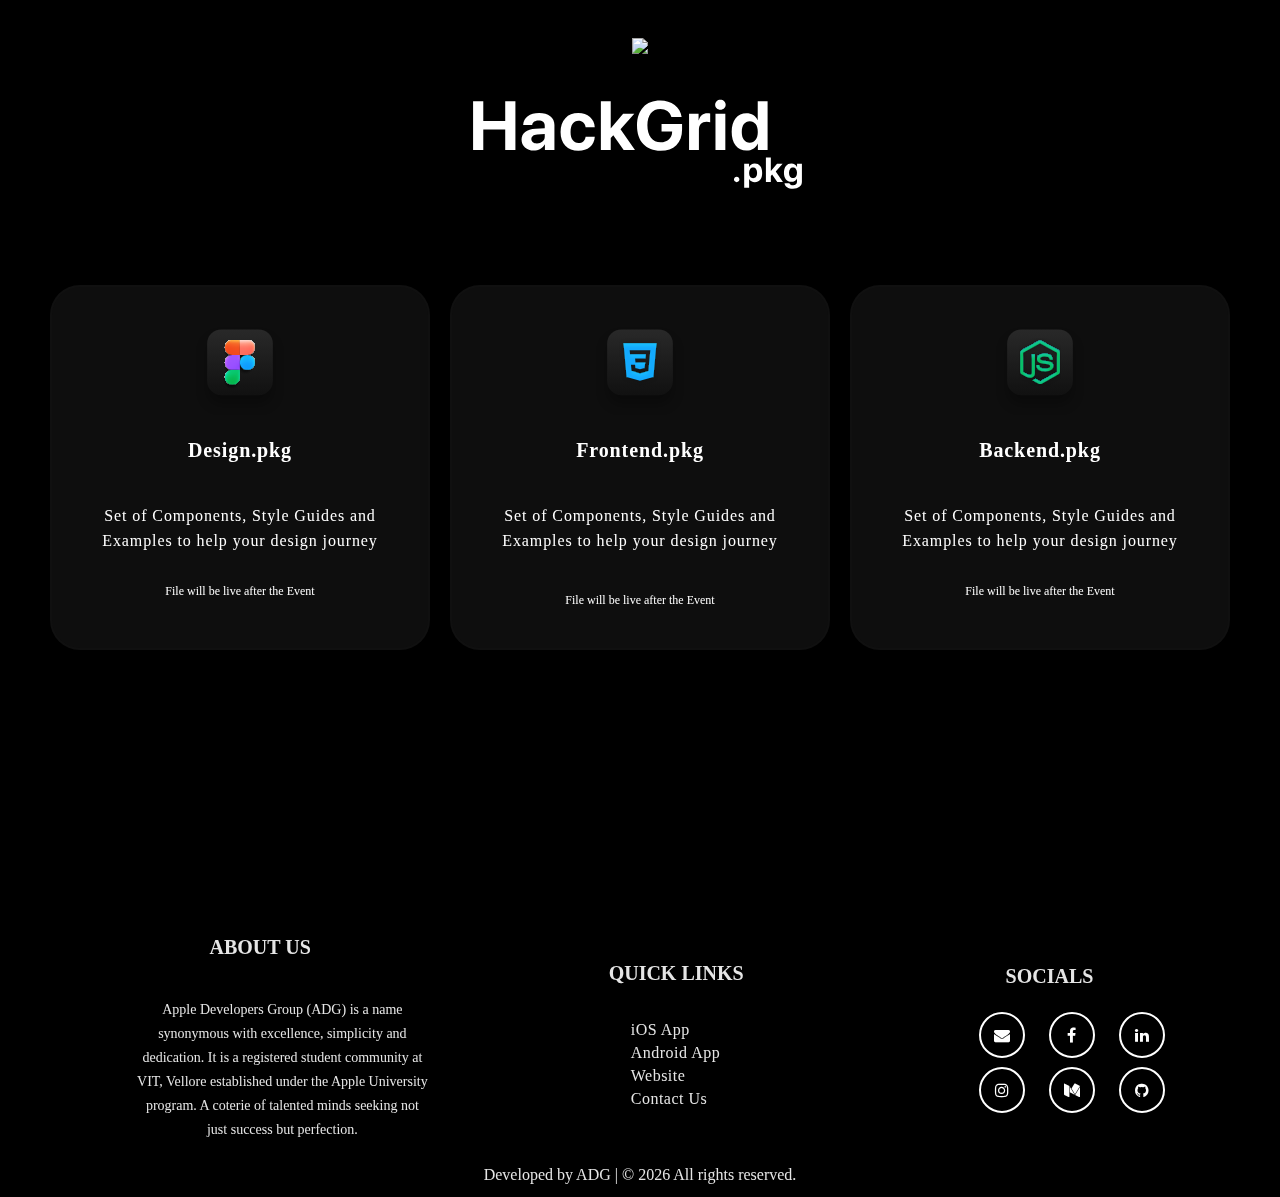
==== assets.html @ 0665a7c2 "Registration Form Complete" ====
<!DOCTYPE html>
 <html lang="en">
 <head>
     <meta charset="UTF-8">
     <meta http-equiv="X-UA-Compatible" content="IE=edge">
     <meta name="viewport" content="width=device-width, initial-scale=1.0">
     <link rel="icon" type="image/png" href="./../Assets/favicon logo.png">
     <link rel="stylesheet" href="https://cdnjs.cloudflare.com/ajax/libs/font-awesome/4.7.0/css/font-awesome.min.css"/>
     <link rel="stylesheet" type="text/css" href="style.css">
     <script src="download.js" async></script>
     <title>HackGrid.pkg</title>
 </head>
 <body>
    <section class="main">
      <div class="adglogo">
        <a href="https://adgvit.com/" style="margin: 0%;">
        <img src="Assets/adglogo2.png">
        </a>
      </div>
        <!-- <div class="hackgrid"><p class="hackgrid">Hackgrid</p></div>
        <div class="pkg"><p class="pkg">.pkg</p></div> -->
        <div class="hackgrid">
          <a href="index.html" style="margin: 0%;">
            <svg width="342" height="107" viewBox="0 0 342 107" fill="none" xmlns="http://www.w3.org/2000/svg">
              <path d="M46.4131 66H36.22V45.4789H14.2813V66H4.08826V17.2961H14.2813V37.0747H36.22V17.2961H46.4131V66ZM67.9101 59.4521C70.0928 59.4521 71.9379 58.8221 73.4454 57.562C74.9755 56.2795 75.7406 54.6706 75.7406 52.7355V50.1029L68.1126 50.5754C66.2675 50.7104 64.8387 51.1717 63.8262 51.9592C62.8361 52.7468 62.3411 53.7818 62.3411 55.0644C62.3411 56.4145 62.8474 57.4833 63.8599 58.2708C64.8725 59.0584 66.2225 59.4521 67.9101 59.4521ZM64.67 66.5738C61.1823 66.5738 58.2909 65.55 55.9957 63.5024C53.7006 61.4548 52.553 58.8221 52.553 55.6044C52.553 52.3192 53.7681 49.7429 56.1982 47.8753C58.6284 46.0077 62.1048 44.9388 66.6276 44.6688L75.7406 44.1288V41.7324C75.7406 40.0673 75.1893 38.7623 74.0867 37.8172C73.0067 36.8722 71.5328 36.3996 69.6652 36.3996C67.8651 36.3996 66.3913 36.8046 65.2437 37.6147C64.1187 38.4247 63.4324 39.516 63.1849 40.8886H54.1731C54.3531 37.3334 55.872 34.4758 58.7296 32.3157C61.5873 30.133 65.3787 29.0417 70.104 29.0417C74.7393 29.0417 78.452 30.1443 81.2421 32.3494C84.0323 34.5545 85.4273 37.4797 85.4273 41.1249V66H75.9093V60.4647H75.7068C74.7168 62.3548 73.2092 63.8511 71.1841 64.9537C69.159 66.0338 66.9876 66.5738 64.67 66.5738ZM125.758 43.285H116.611C116.319 41.3274 115.542 39.7523 114.282 38.5597C113.045 37.3672 111.436 36.7709 109.456 36.7709C107.003 36.7709 105.068 37.7609 103.65 39.7411C102.255 41.6987 101.558 44.4101 101.558 47.8753C101.558 51.4079 102.255 54.1531 103.65 56.1107C105.068 58.0683 107.014 59.0471 109.49 59.0471C111.447 59.0471 113.045 58.4958 114.282 57.3933C115.52 56.2682 116.296 54.7156 116.611 52.7355H125.792C125.544 57.0108 123.935 60.4197 120.965 62.9623C117.995 65.505 114.136 66.7763 109.388 66.7763C103.898 66.7763 99.5552 65.1 96.3601 61.7473C93.1649 58.3721 91.5673 53.7481 91.5673 47.8753C91.5673 42.0924 93.1649 37.5134 96.3601 34.1383C99.5777 30.7406 103.898 29.0417 109.321 29.0417C114.136 29.0417 118.018 30.3693 120.965 33.0244C123.935 35.6796 125.533 39.0998 125.758 43.285ZM141.855 44.3313L154.14 29.818H165.312L151.508 45.3439L165.987 66H154.647L144.285 51.2842L141.72 54.0518V66H131.864V17.2961H141.72V44.3313H141.855ZM213.068 45.5464C213.068 52.1842 211.156 57.3933 207.33 61.1735C203.528 64.9537 198.24 66.8438 191.467 66.8438C184.177 66.8438 178.439 64.5937 174.254 60.0934C170.091 55.5932 168.009 49.3941 168.009 41.4962C168.009 33.7107 170.08 27.5904 174.22 23.1351C178.383 18.6799 184.053 16.4523 191.231 16.4523C196.901 16.4523 201.705 17.9824 205.643 21.0425C209.581 24.1027 211.909 28.0967 212.629 33.0244H202.403C201.66 30.4818 200.299 28.4904 198.319 27.0504C196.361 25.6103 194.01 24.8902 191.265 24.8902C187.237 24.8902 184.087 26.3416 181.814 29.2442C179.541 32.1469 178.405 36.1859 178.405 41.3611C178.405 46.6264 179.586 50.7779 181.949 53.8156C184.334 56.8532 187.563 58.3721 191.636 58.3721C194.966 58.3721 197.677 57.4383 199.77 55.5707C201.885 53.7031 202.999 51.2617 203.111 48.2465L203.145 47.4702H192.547V40.0448H213.068V45.5464ZM220.052 66V29.818H229.57V36.3321H229.773C230.403 34.037 231.46 32.2819 232.945 31.0668C234.43 29.8518 236.242 29.2442 238.379 29.2442C239.414 29.2442 240.348 29.368 241.181 29.6155V38.2897C240.258 37.9072 239.066 37.7159 237.603 37.7159C235.173 37.7159 233.283 38.4247 231.933 39.8423C230.583 41.2599 229.908 43.24 229.908 45.7826V66H220.052ZM246.477 66V29.818H256.332V66H246.477ZM255.151 24.3502C254.138 25.3403 252.89 25.8353 251.405 25.8353C249.919 25.8353 248.671 25.3403 247.658 24.3502C246.646 23.3602 246.139 22.1563 246.139 20.7388C246.139 19.2987 246.646 18.0949 247.658 17.1273C248.671 16.1373 249.919 15.6422 251.405 15.6422C252.89 15.6422 254.138 16.1373 255.151 17.1273C256.164 18.0949 256.67 19.2987 256.67 20.7388C256.67 22.1563 256.164 23.3602 255.151 24.3502ZM277.424 66.5738C272.902 66.5738 269.313 64.8974 266.657 61.5448C264.002 58.1921 262.675 53.6243 262.675 47.8415C262.675 42.1037 264.002 37.5697 266.657 34.2395C269.335 30.9093 272.947 29.2442 277.492 29.2442C280.057 29.2442 282.307 29.863 284.242 31.1006C286.2 32.3382 287.629 33.9807 288.529 36.0284H288.731V17.2961H298.587V66H288.866V59.7897H288.697C287.797 61.8373 286.346 63.4799 284.343 64.7174C282.341 65.955 280.034 66.5738 277.424 66.5738ZM280.766 37.1422C278.291 37.1422 276.333 38.1097 274.893 40.0448C273.475 41.9799 272.767 44.6013 272.767 47.909C272.767 51.2392 273.475 53.8606 274.893 55.7732C276.333 57.6858 278.291 58.6421 280.766 58.6421C283.218 58.6421 285.165 57.6858 286.605 55.7732C288.067 53.8381 288.799 51.2167 288.799 47.909C288.799 44.6238 288.067 42.0137 286.605 40.0786C285.165 38.121 283.218 37.1422 280.766 37.1422Z" fill="white"/>
              <path d="M269.62 97.3323C269.091 97.8611 268.45 98.1255 267.696 98.1255C266.942 98.1255 266.301 97.8611 265.772 97.3323C265.243 96.8035 264.979 96.1623 264.979 95.4085C264.979 94.6547 265.243 94.0134 265.772 93.4846C266.301 92.9558 266.942 92.6914 267.696 92.6914C268.45 92.6914 269.091 92.9558 269.62 93.4846C270.148 94.0134 270.413 94.6547 270.413 95.4085C270.413 96.1623 270.148 96.8035 269.62 97.3323ZM285.75 79.5451C288.045 79.5451 289.851 80.372 291.167 82.0259C292.495 83.6797 293.159 85.9636 293.159 88.8775C293.159 91.7801 292.506 94.064 291.201 95.7291C289.896 97.3829 288.107 98.2099 285.835 98.2099C284.541 98.2099 283.399 97.9173 282.409 97.3323C281.43 96.736 280.699 95.9204 280.215 94.8853H280.114V103.83H275.186V79.832H280.046V82.9878H280.147C280.642 81.9077 281.374 81.0639 282.341 80.4564C283.32 79.8489 284.456 79.5451 285.75 79.5451ZM284.096 94.244C285.323 94.244 286.296 93.7602 287.016 92.7927C287.747 91.8251 288.113 90.5201 288.113 88.8775C288.113 87.2349 287.747 85.9298 287.016 84.9623C286.296 83.9835 285.323 83.4941 284.096 83.4941C282.893 83.4941 281.925 83.9891 281.194 84.9791C280.462 85.9579 280.097 87.2574 280.097 88.8775C280.097 90.5088 280.457 91.8139 281.177 92.7927C281.908 93.7602 282.881 94.244 284.096 94.244ZM301.898 87.0886L308.04 79.832H313.626L306.724 87.5949L313.964 97.923H308.294L303.113 90.5651L301.83 91.9489V97.923H296.902V73.571H301.83V87.0886H301.898ZM323.968 94.0753C325.206 94.0753 326.185 93.614 326.905 92.6914C327.636 91.7576 328.002 90.4751 328.002 88.8437C328.002 87.2124 327.636 85.9129 326.905 84.9454C326.174 83.9778 325.195 83.4941 323.968 83.4941C322.753 83.4941 321.786 83.9778 321.066 84.9454C320.357 85.9017 320.003 87.2011 320.003 88.8437C320.003 90.4863 320.357 91.7689 321.066 92.6914C321.775 93.614 322.742 94.0753 323.968 94.0753ZM323.884 104.741C321.533 104.741 319.598 104.223 318.079 103.188C316.571 102.164 315.716 100.837 315.514 99.2055H320.34C320.531 99.8356 320.959 100.342 321.623 100.724C322.298 101.118 323.096 101.315 324.019 101.315C325.268 101.315 326.241 100.994 326.939 100.353C327.636 99.7231 327.985 98.8737 327.985 97.8048V94.6322H327.884C327.456 95.611 326.742 96.3985 325.74 96.9948C324.739 97.5798 323.591 97.8723 322.298 97.8723C320.07 97.8723 318.287 97.0623 316.948 95.4422C315.62 93.8221 314.957 91.6114 314.957 88.81C314.957 85.9411 315.62 83.6797 316.948 82.0259C318.276 80.372 320.087 79.5451 322.382 79.5451C323.665 79.5451 324.795 79.8545 325.774 80.4733C326.753 81.092 327.484 81.9302 327.968 82.9878H328.052V79.832H332.913V97.6698C332.913 99.8187 332.086 101.534 330.432 102.817C328.789 104.1 326.607 104.741 323.884 104.741Z" fill="white"/>
            </svg>
        </a>
      </div>
        <div class="cards">
            <div class="design card1">
                <div class="card-icon">
                    <svg width="256" height="257" viewBox="0 0 256 257" fill="none" xmlns="http://www.w3.org/2000/svg">
                    <g filter="url(#filter0_d)">
                    <rect x="32" y="7" width="192" height="192" rx="41.6" fill="url(#paint0_linear)"/>
                    </g>
                    <g style="mix-blend-mode:overlay" opacity="0.5" filter="url(#filter1_f)">
                    <g clip-path="url(#clip0)">
                    <path d="M103.844 177.24C114.882 177.24 123.84 167.444 123.84 155.373V133.507H103.844C92.8063 133.507 83.8481 143.303 83.8481 155.373C83.8481 167.444 92.8063 177.24 103.844 177.24Z" fill="black"/>
                    <path d="M83.8481 111.64C83.8481 99.5698 92.8063 89.7736 103.844 89.7736H123.84V133.507H103.844C92.8063 133.507 83.8481 123.711 83.8481 111.64Z" fill="black"/>
                    <path d="M83.8506 67.9067C83.8506 55.8363 92.8088 46.04 103.847 46.04H123.843V89.7734H103.847C92.8088 89.7734 83.8506 79.9771 83.8506 67.9067Z" fill="black"/>
                    <path d="M123.84 46.04H143.836C154.874 46.04 163.832 55.8363 163.832 67.9067C163.832 79.9771 154.874 89.7734 143.836 89.7734H123.84V46.04Z" fill="black"/>
                    <path d="M163.832 111.64C163.832 123.711 154.874 133.507 143.836 133.507C132.798 133.507 123.84 123.711 123.84 111.64C123.84 99.5698 132.798 89.7736 143.836 89.7736C154.874 89.7736 163.832 99.5698 163.832 111.64Z" fill="black"/>
                    </g>
                    </g>
                    <g filter="url(#filter2_iiiii)">
                    <g clip-path="url(#clip1)">
                    <path d="M105.764 168.92C117.862 168.92 127.68 159.124 127.68 147.053V125.187H105.764C93.6671 125.187 83.8489 134.983 83.8489 147.053C83.8489 159.124 93.6671 168.92 105.764 168.92Z" fill="#0ACF83"/>
                    <path d="M83.8489 103.32C83.8489 91.2498 93.6671 81.4535 105.764 81.4535H127.68V125.187H105.764C93.6671 125.187 83.8489 115.391 83.8489 103.32Z" fill="#A259FF"/>
                    <path d="M83.8499 59.5868C83.8499 47.5164 93.6681 37.7201 105.766 37.7201H127.681V81.4534H105.766C93.6681 81.4534 83.8499 71.6572 83.8499 59.5868Z" fill="#F24E1E"/>
                    <path d="M127.68 37.7201H149.596C161.693 37.7201 171.511 47.5164 171.511 59.5868C171.511 71.6572 161.693 81.4534 149.596 81.4534H127.68V37.7201Z" fill="#FF7262"/>
                    <path d="M171.511 103.32C171.511 115.391 161.693 125.187 149.596 125.187C137.498 125.187 127.68 115.391 127.68 103.32C127.68 91.2498 137.498 81.4535 149.596 81.4535C161.693 81.4535 171.511 91.2498 171.511 103.32Z" fill="#1ABCFE"/>
                    </g>
                    </g>
                    <defs>
                    <filter id="filter0_d" x="3.8147e-06" y="0.600002" width="256" height="256" filterUnits="userSpaceOnUse" color-interpolation-filters="sRGB">
                    <feFlood flood-opacity="0" result="BackgroundImageFix"/>
                    <feColorMatrix in="SourceAlpha" type="matrix" values="0 0 0 0 0 0 0 0 0 0 0 0 0 0 0 0 0 0 127 0"/>
                    <feOffset dy="25.6"/>
                    <feGaussianBlur stdDeviation="16"/>
                    <feColorMatrix type="matrix" values="0 0 0 0 0 0 0 0 0 0 0 0 0 0 0 0 0 0 0.25 0"/>
                    <feBlend mode="normal" in2="BackgroundImageFix" result="effect1_dropShadow"/>
                    <feBlend mode="normal" in="SourceGraphic" in2="effect1_dropShadow" result="shape"/>
                    </filter>
                    <filter id="filter1_f" x="77.4401" y="39.64" width="92.8" height="144" filterUnits="userSpaceOnUse" color-interpolation-filters="sRGB">
                    <feFlood flood-opacity="0" result="BackgroundImageFix"/>
                    <feBlend mode="normal" in="SourceGraphic" in2="BackgroundImageFix" result="shape"/>
                    <feGaussianBlur stdDeviation="3.2" result="effect1_foregroundBlur"/>
                    </filter>
                    <filter id="filter2_iiiii" x="83.8401" y="18.5201" width="87.68" height="163.2" filterUnits="userSpaceOnUse" color-interpolation-filters="sRGB">
                    <feFlood flood-opacity="0" result="BackgroundImageFix"/>
                    <feBlend mode="normal" in="SourceGraphic" in2="BackgroundImageFix" result="shape"/>
                    <feColorMatrix in="SourceAlpha" type="matrix" values="0 0 0 0 0 0 0 0 0 0 0 0 0 0 0 0 0 0 127 0" result="hardAlpha"/>
                    <feOffset dy="12.8"/>
                    <feGaussianBlur stdDeviation="12.8"/>
                    <feComposite in2="hardAlpha" operator="arithmetic" k2="-1" k3="1"/>
                    <feColorMatrix type="matrix" values="0 0 0 0 1 0 0 0 0 1 0 0 0 0 1 0 0 0 0.5 0"/>
                    <feBlend mode="overlay" in2="shape" result="effect1_innerShadow"/>
                    <feColorMatrix in="SourceAlpha" type="matrix" values="0 0 0 0 0 0 0 0 0 0 0 0 0 0 0 0 0 0 127 0" result="hardAlpha"/>
                    <feOffset dy="-19.2"/>
                    <feGaussianBlur stdDeviation="19.2"/>
                    <feComposite in2="hardAlpha" operator="arithmetic" k2="-1" k3="1"/>
                    <feColorMatrix type="matrix" values="0 0 0 0 0 0 0 0 0 0 0 0 0 0 0 0 0 0 0.5 0"/>
                    <feBlend mode="overlay" in2="effect1_innerShadow" result="effect2_innerShadow"/>
                    <feColorMatrix in="SourceAlpha" type="matrix" values="0 0 0 0 0 0 0 0 0 0 0 0 0 0 0 0 0 0 127 0" result="hardAlpha"/>
                    <feOffset dy="3.2"/>
                    <feGaussianBlur stdDeviation="4.8"/>
                    <feComposite in2="hardAlpha" operator="arithmetic" k2="-1" k3="1"/>
                    <feColorMatrix type="matrix" values="0 0 0 0 1 0 0 0 0 1 0 0 0 0 1 0 0 0 0.7 0"/>
                    <feBlend mode="overlay" in2="effect2_innerShadow" result="effect3_innerShadow"/>
                    <feColorMatrix in="SourceAlpha" type="matrix" values="0 0 0 0 0 0 0 0 0 0 0 0 0 0 0 0 0 0 127 0" result="hardAlpha"/>
                    <feOffset dy="-25.6"/>
                    <feGaussianBlur stdDeviation="6.4"/>
                    <feComposite in2="hardAlpha" operator="arithmetic" k2="-1" k3="1"/>
                    <feColorMatrix type="matrix" values="0 0 0 0 0 0 0 0 0 0 0 0 0 0 0 0 0 0 0.15 0"/>
                    <feBlend mode="overlay" in2="effect3_innerShadow" result="effect4_innerShadow"/>
                    <feColorMatrix in="SourceAlpha" type="matrix" values="0 0 0 0 0 0 0 0 0 0 0 0 0 0 0 0 0 0 127 0" result="hardAlpha"/>
                    <feOffset dy="12.8"/>
                    <feGaussianBlur stdDeviation="6.4"/>
                    <feComposite in2="hardAlpha" operator="arithmetic" k2="-1" k3="1"/>
                    <feColorMatrix type="matrix" values="0 0 0 0 1 0 0 0 0 1 0 0 0 0 1 0 0 0 0.25 0"/>
                    <feBlend mode="overlay" in2="effect4_innerShadow" result="effect5_innerShadow"/>
                    </filter>
                    <linearGradient id="paint0_linear" x1="128" y1="7" x2="128" y2="199" gradientUnits="userSpaceOnUse">
                    <stop stop-color="#292929"/>
                    <stop offset="1" stop-color="#121212" stop-opacity="0.94"/>
                    </linearGradient>
                    <clipPath id="clip0">
                    <rect width="80" height="131.2" fill="white" transform="translate(83.8401 46.04)"/>
                    </clipPath>
                    <clipPath id="clip1">
                    <rect width="87.68" height="131.2" fill="white" transform="translate(83.8401 37.7201)"/>
                    </clipPath>
                    </defs>
                    </svg></div>
                <div class="card-heading"><p>Design.pkg</p></div>
                <div class="card-desc1"><p>Set of Components, Style Guides and Examples to help your design journey</p></div>
                <div class="card-btn" id="d_btn" style="display: none;">
                  <a href="#" class="btn">Download
                </div>
              </a>
                <div class="countdown" id="cd">
                    <p class="text">File will be live after the Event</p>
                    <p id="time_d" class="time"></p>
                </div>
            </div>
            <div class="frontend card1">
                <div class="card-icon">
                    <svg width="256" height="257" viewBox="0 0 256 257" fill="none" xmlns="http://www.w3.org/2000/svg">
                        <g filter="url(#filter0_d)">
                        <rect x="32" y="7" width="192" height="192" rx="41.6" fill="url(#paint0_linear)"/>
                        </g>
                        <g filter="url(#filter1_di)">
                        <path d="M80 47.421H176L167.269 145.995L127.895 157.135L88.7406 145.99L80 47.421ZM158.126 67.5947L97.8743 67.581L98.848 79.5673L145.134 79.5764L143.968 91.9924H113.614L114.711 103.755H142.971L141.298 119.86L127.995 123.535L114.482 119.832L113.623 110.187H101.691L103.017 127.81L128 135.595L152.562 128.6L158.126 67.5993V67.5947Z" fill="#13A9FE"/>
                        </g>
                        <defs>
                        <filter id="filter0_d" x="3.8147e-06" y="0.600002" width="256" height="256" filterUnits="userSpaceOnUse" color-interpolation-filters="sRGB">
                        <feFlood flood-opacity="0" result="BackgroundImageFix"/>
                        <feColorMatrix in="SourceAlpha" type="matrix" values="0 0 0 0 0 0 0 0 0 0 0 0 0 0 0 0 0 0 127 0"/>
                        <feOffset dy="25.6"/>
                        <feGaussianBlur stdDeviation="16"/>
                        <feColorMatrix type="matrix" values="0 0 0 0 0 0 0 0 0 0 0 0 0 0 0 0 0 0 0.25 0"/>
                        <feBlend mode="normal" in2="BackgroundImageFix" result="effect1_dropShadow"/>
                        <feBlend mode="normal" in="SourceGraphic" in2="effect1_dropShadow" result="shape"/>
                        </filter>
                        <filter id="filter1_di" x="67.3684" y="34.7894" width="121.263" height="134.977" filterUnits="userSpaceOnUse" color-interpolation-filters="sRGB">
                        <feFlood flood-opacity="0" result="BackgroundImageFix"/>
                        <feColorMatrix in="SourceAlpha" type="matrix" values="0 0 0 0 0 0 0 0 0 0 0 0 0 0 0 0 0 0 127 0"/>
                        <feOffset/>
                        <feGaussianBlur stdDeviation="6.31579"/>
                        <feColorMatrix type="matrix" values="0 0 0 0 0 0 0 0 0 0 0 0 0 0 0 0 0 0 0.25 0"/>
                        <feBlend mode="normal" in2="BackgroundImageFix" result="effect1_dropShadow"/>
                        <feBlend mode="normal" in="SourceGraphic" in2="effect1_dropShadow" result="shape"/>
                        <feColorMatrix in="SourceAlpha" type="matrix" values="0 0 0 0 0 0 0 0 0 0 0 0 0 0 0 0 0 0 127 0" result="hardAlpha"/>
                        <feOffset dy="10.1053"/>
                        <feGaussianBlur stdDeviation="5.05263"/>
                        <feComposite in2="hardAlpha" operator="arithmetic" k2="-1" k3="1"/>
                        <feColorMatrix type="matrix" values="0 0 0 0 0.133333 0 0 0 0 0.862745 0 0 0 0 0.996078 0 0 0 0.4 0"/>
                        <feBlend mode="normal" in2="shape" result="effect2_innerShadow"/>
                        </filter>
                        <linearGradient id="paint0_linear" x1="128" y1="7" x2="128" y2="199" gradientUnits="userSpaceOnUse">
                        <stop stop-color="#292929"/>
                        <stop offset="1" stop-color="#121212" stop-opacity="0.94"/>
                        </linearGradient>
                        </defs>
                    </svg></div>
                <div class="card-heading"><p>Frontend.pkg</p></div>
                <div class="card-desc1"><p>Set of Components, Style Guides and Examples to help your design journey</p></div>
                <a href="#" class="btn">
                <div class="card-btn" id="f_btn" style="display: none;">
                    <a href="#" class="btn">Download
                </div>
              </a>
                <div class="countdown" id="cf">
                    <p class="text">File will be live after the Event</p>
                    <p id="time_f" class="time"></p>
                </div>
            </div>
            <div class="backend card1">
                <div class="card-icon">
                    <svg width="256" height="257" viewBox="0 0 256 257" fill="none" xmlns="http://www.w3.org/2000/svg">
                        <g filter="url(#filter0_d)">
                        <rect x="32" y="7" width="192" height="192" rx="41.6" fill="url(#paint0_linear)"/>
                        </g>
                        <g filter="url(#filter1_di)">
                        <path d="M122.953 40.5332C124.549 39.6404 126.348 39.1716 128.177 39.1716C130.007 39.1716 131.805 39.6404 133.402 40.5332L181.139 67.5009C182.635 68.3525 183.881 69.5818 184.753 71.066C185.624 72.5502 186.091 74.2372 186.105 75.9583V130.053C186.076 131.841 185.565 133.587 184.626 135.108C183.687 136.629 182.354 137.869 180.769 138.696L133.204 165.53C131.577 166.429 129.74 166.875 127.882 166.824C126.024 166.772 124.214 166.224 122.64 165.236L108.368 156.989C107.323 156.522 106.385 155.847 105.611 155.004C106.217 154.187 107.302 154.085 108.183 153.728C110.14 153.029 112.026 152.148 113.819 151.098C114.045 150.965 114.305 150.902 114.567 150.918C114.828 150.934 115.079 151.028 115.287 151.187C119.347 153.517 123.374 155.917 127.459 158.227C128.327 158.732 129.208 158.062 129.949 157.653C145.514 148.853 161.082 140.066 176.652 131.292C176.93 131.153 177.16 130.934 177.311 130.663C177.462 130.392 177.529 130.082 177.501 129.773C177.514 111.93 177.516 94.0857 177.508 76.2391C177.536 75.8924 177.455 75.5455 177.276 75.2469C177.098 74.9483 176.831 74.7128 176.512 74.5732C160.708 65.6712 144.908 56.7649 129.112 47.8544C128.838 47.6661 128.513 47.5653 128.181 47.5653C127.848 47.5653 127.523 47.6661 127.249 47.8544C111.449 56.7564 95.6533 65.6648 79.862 74.5796C79.5415 74.7155 79.2721 74.949 79.0921 75.247C78.9122 75.545 78.8309 75.8922 78.8599 76.2391V129.773C78.8329 130.081 78.9011 130.39 79.0552 130.658C79.2092 130.926 79.4418 131.141 79.7216 131.272C83.9343 133.664 88.1534 136.047 92.3789 138.421C93.5493 139.145 94.8593 139.613 96.2232 139.796C97.5871 139.978 98.9741 139.871 100.294 139.481C101.439 139.05 102.425 138.279 103.12 137.272C103.815 136.264 104.185 135.069 104.181 133.845C104.2 116.1 104.168 98.3559 104.194 80.6242C104.189 80.4359 104.225 80.2489 104.298 80.0752C104.37 79.9016 104.479 79.7452 104.616 79.6163C104.754 79.4875 104.917 79.389 105.094 79.3273C105.272 79.2656 105.461 79.242 105.649 79.2582C107.679 79.2455 109.702 79.2327 111.732 79.2646C111.929 79.2739 112.122 79.3246 112.298 79.4134C112.474 79.5022 112.63 79.6272 112.754 79.7802C112.879 79.9332 112.97 80.1107 113.022 80.3012C113.073 80.4917 113.084 80.6909 113.053 80.8859C113.047 98.7388 113.072 116.592 113.04 134.438C113.176 136.865 112.659 139.283 111.542 141.441C110.425 143.598 108.749 145.417 106.689 146.706C103.939 147.988 100.928 148.612 97.8947 148.529C94.8614 148.445 91.8892 147.658 89.2129 146.228C84.5726 143.911 80.1492 141.185 75.5982 138.696C74.0132 137.87 72.681 136.63 71.7428 135.109C70.8045 133.587 70.2951 131.841 70.2685 130.053V75.9583C70.2821 74.2025 70.7651 72.4824 71.6675 70.9762C72.5698 69.4701 73.8587 68.2327 75.4003 67.3924C91.2555 58.4436 107.108 49.4905 122.959 40.5332H122.953Z" fill="#06BE5B"/>
                        <path d="M136.785 78.0009C143.791 77.0957 150.911 78.1865 157.325 81.1476C159.65 82.5342 161.571 84.5039 162.9 86.8617C164.229 89.2195 164.919 91.8836 164.902 94.59C164.812 94.9286 164.603 95.2234 164.314 95.4204C164.024 95.6173 163.673 95.7033 163.325 95.6624C161.315 95.6624 159.31 95.6879 157.306 95.6496C156.919 95.6258 156.555 95.458 156.286 95.1792C156.016 94.9004 155.861 94.5308 155.851 94.1432C155.623 92.8329 155.113 91.5878 154.356 90.4944C153.598 89.401 152.612 88.4855 151.466 87.8114C147.65 86.2948 143.529 85.7042 139.44 86.088C136.427 85.9943 133.447 86.7366 130.83 88.2327C129.929 88.9318 129.269 89.8958 128.944 90.9892C128.619 92.0825 128.644 93.2503 129.017 94.3283C129.662 95.8602 131.43 96.3517 132.879 96.8049C141.215 98.9879 150.049 98.7708 158.219 101.637C159.974 102.125 161.594 103.009 162.955 104.221C164.316 105.432 165.381 106.939 166.07 108.626C166.889 111.018 167.087 113.58 166.645 116.069C166.202 118.559 165.135 120.896 163.542 122.86C160.661 125.854 156.916 127.873 152.832 128.636C147.512 129.717 142.056 129.95 136.664 129.326C131.489 129.029 126.528 127.16 122.443 123.971C120.824 122.484 119.554 120.658 118.723 118.623C117.893 116.588 117.521 114.395 117.636 112.2C117.677 111.848 117.854 111.526 118.13 111.304C118.406 111.082 118.758 110.977 119.111 111.013C121.134 110.994 123.151 110.988 125.175 111.013C125.362 111.01 125.548 111.044 125.722 111.112C125.896 111.181 126.054 111.284 126.189 111.415C126.323 111.545 126.43 111.701 126.503 111.873C126.577 112.045 126.615 112.23 126.617 112.417C126.717 113.669 127.071 114.886 127.66 115.995C128.248 117.104 129.058 118.08 130.038 118.864C134.365 120.993 139.199 121.873 143.998 121.405C148.016 121.711 152.026 120.73 155.449 118.603C156.237 117.834 156.811 116.872 157.113 115.813C157.416 114.753 157.436 113.634 157.172 112.564C156.674 110.777 154.81 109.947 153.208 109.405C144.974 106.801 136.051 107.745 127.9 104.809C126.191 104.307 124.61 103.441 123.268 102.27C121.926 101.098 120.854 99.6499 120.126 98.024C119.19 95.5994 118.953 92.9607 119.443 90.4082C119.932 87.8557 121.129 85.4919 122.896 83.5859C126.747 80.185 131.651 78.2129 136.785 78.0009Z" fill="#06BE5B"/>
                        </g>
                        <defs>
                        <filter id="filter0_d" x="3.8147e-06" y="0.600002" width="256" height="256" filterUnits="userSpaceOnUse" color-interpolation-filters="sRGB">
                        <feFlood flood-opacity="0" result="BackgroundImageFix"/>
                        <feColorMatrix in="SourceAlpha" type="matrix" values="0 0 0 0 0 0 0 0 0 0 0 0 0 0 0 0 0 0 127 0"/>
                        <feOffset dy="25.6"/>
                        <feGaussianBlur stdDeviation="16"/>
                        <feColorMatrix type="matrix" values="0 0 0 0 0 0 0 0 0 0 0 0 0 0 0 0 0 0 0.25 0"/>
                        <feBlend mode="normal" in2="BackgroundImageFix" result="effect1_dropShadow"/>
                        <feBlend mode="normal" in="SourceGraphic" in2="effect1_dropShadow" result="shape"/>
                        </filter>
                        <filter id="filter1_di" x="60.1632" y="29.0664" width="136.047" height="147.867" filterUnits="userSpaceOnUse" color-interpolation-filters="sRGB">
                        <feFlood flood-opacity="0" result="BackgroundImageFix"/>
                        <feColorMatrix in="SourceAlpha" type="matrix" values="0 0 0 0 0 0 0 0 0 0 0 0 0 0 0 0 0 0 127 0"/>
                        <feOffset/>
                        <feGaussianBlur stdDeviation="5.05263"/>
                        <feColorMatrix type="matrix" values="0 0 0 0 0 0 0 0 0 0 0 0 0 0 0 0 0 0 0.25 0"/>
                        <feBlend mode="normal" in2="BackgroundImageFix" result="effect1_dropShadow"/>
                        <feBlend mode="normal" in="SourceGraphic" in2="effect1_dropShadow" result="shape"/>
                        <feColorMatrix in="SourceAlpha" type="matrix" values="0 0 0 0 0 0 0 0 0 0 0 0 0 0 0 0 0 0 127 0" result="hardAlpha"/>
                        <feOffset dy="10.1053"/>
                        <feGaussianBlur stdDeviation="5.05263"/>
                        <feComposite in2="hardAlpha" operator="arithmetic" k2="-1" k3="1"/>
                        <feColorMatrix type="matrix" values="0 0 0 0 0.054902 0 0 0 0 0.913725 0 0 0 0 0.780392 0 0 0 0.4 0"/>
                        <feBlend mode="normal" in2="shape" result="effect2_innerShadow"/>
                        </filter>
                        <linearGradient id="paint0_linear" x1="128" y1="7" x2="128" y2="199" gradientUnits="userSpaceOnUse">
                        <stop stop-color="#292929"/>
                        <stop offset="1" stop-color="#121212" stop-opacity="0.94"/>
                        </linearGradient>
                        </defs>
                    </svg></div>
                <div class="card-heading"><p>Backend.pkg</p></div>
                <div class="card-desc1"><p>Set of Components, Style Guides and Examples to help your design journey</p></div>
                <a href="#" class="btn">
                <div class="card-btn" id="b_btn" style="display: none;">
                    Download
                </div>
                </a>
                <div class="countdown" id="cb">
                    <p class="text">File will be live after the Event</p>
                    <p id="time_b" class="time"></p>
                </div>
            </div>
        </div>
    </section>

     <!--Footer-->
    <div class="footer" id="footer">
    	<div class="inner-footer">
        <div class="footer-items">

          <!--About ADG-->
          <div class="foot1">
      			<!--<img class="logo-footer" src="Assets/adglogo2 1.png" alt="ADG Logo" style="height: auto; width: 120px; padding-right: 5%;">
				<img class="logo-footer" src="Assets/vitvlr.png" alt="VIT Logo" style="height: auto; width: 150px;">-->
                <h1 class="headQL">About Us</h1>
                <p><br>
					Apple Developers Group (ADG) is a name synonymous with excellence, simplicity and dedication. 
					It is a registered student community at VIT, Vellore established under the Apple University program. 
					A coterie of talented minds seeking not just success but perfection.
     		    </p>
        	</div>
        </div>
        
        <div class="footer-items">

          <!--Quick Links-->
          <div class="foot2">
            <h1 class="headQL">Quick Links</h1>
               <div class="border">
                  <ul class="social qlinks">
                    <a href="https://apps.apple.com/in/app/adg-vit/id1545733138" target="_blank"><li>iOS App</li></a>
                      <a href="https://play.google.com/store/apps/details?id=com.adgvit.externals" target="_blank"><li>Android App</li></a>
                      <a href="https://adgvit.com/" target="_blank"><li>Website</li></a>
                      <a href="https://adgvit.com/contact" target="_blank"><li>Contact Us</li></a>
                  </ul>
                </div>
            </div>
        </div>
	
	      <div class="footer-items">

          <!--Socials-->
          
          <div class="foot3">
            <h1 class="headQL">Socials</h1>
						<!-- <h1 class="headQL">Stay Connected</h1> -->
            <div class="icons" id="icons">
				      <a href="mailto: ios@vit.ac.in" target="_blank">
                <i class="fa fa-envelope"></i>
              </a>
              <a href="https://www.facebook.com/vitios/" target="_blank">
                <i class="fa fa-facebook"></i>
              </a>
              <a href="https://www.linkedin.com/company/adgvit/" target="_blank">
                <i class="fa fa-linkedin"></i>
							</a>
							<br>
              <a href="https://www.instagram.com/adgvit/" target="_blank">
                <i class="fa fa-instagram"></i>
              </a>
              <a href="https://medium.com/adg-vit" target="_blank">
                <i class="fa fa-medium"></i>
              </a>
              <a href="https://github.com/ADG-VIT" target="_blank">
                <i class="fa fa-github"></i>
              </a>
            </div>
            
						<!-- <div class="mode-toggle">
						<label>
							<input class='toggle-checkbox' type='checkbox' id="toggle"></input>
								<div class='toggle-slot'>
									<div class='sun-icon-wrapper'>
									<div class="iconify sun-icon" data-icon="feather-sun" data-inline="false"></div>
									</div>
									<div class='toggle-button'></div>
									<div class='moon-icon-wrapper'>
									<div class="iconify moon-icon" data-icon="feather-moon" data-inline="false"></div>
									</div>
								</div>
						</label>
						</div> -->
					</div>
				</div>
      </div>

      <div class="copyright">
				<p>
					Developed by ADG | &copy;
					<script>
						document.write(new Date().getFullYear());
					</script>
					All rights reserved.
				</p>
			</div>
    </div>
  <!-- End Footer -->
 </body>
 </html>
---- style.css ----
@font-face {
  font-family: SF;
  src: url(Assets/FontsFree-Net-SFProText-Regular-1.ttf);
}
* {
  padding: 0px;
  margin: 0px;
  list-style: none;
  box-sizing: border-box;
  font-family: SF;
}

body {
  background: #000 url(Assets/BGGrid\ 2.png);
}

.main {
  min-height: 100vh;
  font-family: SF;
}
div.adglogo{
  display: flex;
  justify-content: center;
  padding-top: 3%;
}
div.hackgrid {
  display: flex;
  justify-content: center;
  padding-top: 2%;
  align-items: center;
  align-content: center;
  text-align: center;
}

div.pkg {
  color: #fff;
  font-size: 35px;
  font-weight: 700;
  margin-left: 57%;
  letter-spacing: 1.5px;
  margin-top: -0.5%;
}

span {
	color: #0A84FF;
}

.para-desc {
  text-align: center;
  color: #ffffff;
  font-size: 24px;
  font-weight: 400;
  padding: 50px 0 0;
  width: 70%;
  margin: auto;
  line-height: 40.69px;
}

.register-btn {
  width: 30%;
  margin: auto;
  background-color: #0a84ff;
  box-shadow: 0px 0px 58px -15px rgba(10, 167, 255, 0.5);
  border-radius: 25px;
  padding: 25px 10px;
  text-align: center;
  margin-top: 80px;
  margin-bottom: 50px;
  font-weight: 600;
  font-size: 21px;
  line-height: 29px;
  cursor: pointer;
  color: #ffffff;
}

input[type=] .btn {
  color: #fff;
  text-decoration: none;
  font-weight: 500;
  font-size: 24px;
}

/* .landing {
    display: none;
} */

.register {
  opacity: 0%;
  transition: ease 0.4s;
  display: none;
}

.reg-card {
  display: flex;
  flex-direction: column;
  /* justify-content: center; */
  align-items: center;
  width: 50%;
  margin: auto;
  background: rgba(17, 17, 17, 0.8);
  padding: 50px 30px;
  margin-top: 60px;
  border-radius: 30px;
  margin-bottom: 60px;
}

p.italic {
  font-weight: 500;
  font-style: italic;
  text-shadow: 1px 0.1px;
}
p.italic1 {
  font-weight: 500;
  /* font-style: italic; */
  text-shadow: 1px 0.1px; 
}

.heading {
  color: #fff;
  font-size: 24px;
  font-weight: 600;
  letter-spacing: 1.1px;
  line-height: 28px;
}

.form-text{
  color: #ffffff;
  font-weight: 100;
  font-size: 20px;
  line-height: 142.34%;
  padding-top: 5%;
  font-style: normal;
}

/* Cards */
.cards {
  display: flex;
  justify-content: space-around;
  padding: 90px 40px 0;
  padding-bottom: 50px;
}

.card {
  color: #ffffff;
  display: flex;
  flex-direction: column;
  background: rgba(17, 17, 17, 0.8);
  border-radius: 30px;
  align-items: center;
  padding: 40px 30px 30px 30px;
  border: 2px solid rgba(17, 17, 17, 0.8);
  cursor: pointer;
  width: 380px;
  height: auto;
}

.card1{
  color: #ffffff;
  display: flex;
  flex-direction: column;
  background: rgba(17, 17, 17, 0.8);
  border-radius: 30px;
  align-items: center;
  padding: 40px 30px 30px 30px;
  border: 2px solid rgba(17, 17, 17, 0.8);
  width: 380px;
  height: auto;
}

.card:hover {
  border: 2px solid #0a84ff;
}

.card-icon svg {
  height: 88px;
  width: 88px;
}

.card-heading {
  font-weight: 600;
  padding: 20px 0;
  font-size: 20px;
  letter-spacing: 0.9px;
  line-height: 23.87px;
  text-align: center;
}

.card-desc {
  padding: 20px 0;
  font-size: 18px;
  font-weight: 400;
  letter-spacing: 0.9px;
  line-height: 25.62px;
  text-align: center;
}

.card-desc1 {
  padding: 20px 0;
  font-size: 16px;
  font-weight: 300;
  letter-spacing: 0.9px;
  line-height: 25.62px;
  text-align: center;
}

.card-event {
  font-size: 16px;
  font-weight: 300;
  letter-spacing: 0.9px;
  line-height: 25.77px;
  text-align: center;
  opacity: 80%;
}

.card-btn {
  background-color: #0a84ff;
  width: 100%;
  border-radius: 12px;
  padding: 10px 5px;
  text-align: center;
  margin: 20px 0;
  border: 1px solid #0a84ff;
}

.btn {
  color: #fff;
  text-decoration: none;
  font-weight: 500;
  height: auto;
  width: 100%;
}

/* .btn:hover {
color: #0A84FF;
} */

.countdown {
  text-align: center;
  margin: 0px 0;
}

.text {
  font-size: 12px;
  color: #fff;
  padding-top: 0px;
}

.time {
  color: #0A84FF;
  font-size: 16px;
  padding-top: 7%;
}


@media screen and (max-width: 1023px) {
  .cards {
    flex-direction: column;
  }
  .hackgrid{
	  padding: 15%;
    padding-bottom: 5%;
  }
  .hackgrid svg{
    width: 100%;
  }
  .para-desc{
	  font-size: 17.5px;
	  padding-top: 0px;
  }
  .register-btn{
	  width: 60%;
	  font-size: 18px;
	  height: auto;
	  padding: 6%;
  }
  .landing{
	  padding-bottom: 10%;
  }
  .register{
	  padding-bottom: 5%;
  }
  .reg-card{
	width: 90%;
	margin-top: 0px;
  }
  .card, .card1{
	  margin-bottom: 50px;
    width: auto;
    height: auto;
  }
  div.adglogo{
    padding-top: 7%;
  }
}
 
@media screen and (min-width: 761px) and (max-width: 1224px) {
	.card, .card1{
		width: 60%;
	}
	.cards{
		align-items: center;
		align-content: center;
	}
	.para-desc{
		font-size: 24px;
		padding-top: 0px;
	}
	.hackgrid{
		padding: 10%;
	}
	.card, .card1{
		margin-bottom: 50px;
    width: auto;
    height: auto;
	}
  div.adglogo{
    padding-top: 7%;
  }
}

/*Footer*/
a {
  margin-bottom: 3%;
}

img#light-mode {
  display: none;
}

img#light-mode1 {
  display: none;
}

img#light-mode2 {
  display: none;
}

img#light-mode3 {
  display: none;
}

img#light-mode4 {
  display: none;
}

.footer {
  width: 100%;
  display: block;
  background-color: rgba(0, 0, 0, 0.5);
  color: #e5e5e5;
  transition: 0.3s;
}
.footer.light-theme {
  background-color: #2f2f2f;
}
.footer h1,
ul,
p {
  margin-block-start: 0;
  margin-block-end: 0;
  font-family: "SF";
}
/* .footer {
	width: 100%;
	background: black;
	display: block;
} */
/* .footer-bottom {
	background-color: black;
} */
.inner-footer {
  width: 95%;
  margin: 0 auto;
  padding: 0px 10px;
  display: flex;
  flex-wrap: wrap;
  box-sizing: border-box;
  justify-content: center;
  /* text-align: center; 
	/* height: 32vh; */
}
.footer-items {
  width: 33%;
  padding: 1%;
  /* box-sizing: border-box; */
  text-align: center;
  align-items: center;
  align-content: center;
}
.foot2, .border, .qlinks .social{
  /* margin-left: 10vw; */
  text-align: center;
  align-content: center;
  align-items: center;
}

ul{
  list-style: inside;
  text-align: center;
}
.foot3 {
  align-items: center;
  text-align: center;
  justify-content: center;
  font-size: 16px;
}
/* .contact-form .contact-input {
	background: #272727;
	color: #bebdbd;
	margin-bottom: 10px;
	line-height: 1.5em;
	padding: 0.9rem 1.4rem;
	border: none;
}
.contact-form .contact-input:focus {
	background-color: #1a1a1a;
} */
/* h2{
	color: white;
}
.sm {
	margin-left: 20%;
}
.social-media ul {
	margin-left: 35%;
} */
.footer-items p {
  color: #e5e5e5;
  font-size: 14px;

  line-height: 24px;
  /* justify-content: center;
	text-align: center;
	align-items: center;
	align-content: center; */
}
.logo-footer {
  padding-top: 5%;
}
/* .social-icons {
	width: 45px;
	height: 41px;
	padding-top: 5px;
	margin-right: 5px;
	text-align: center;
	display: inline;
	font-size: 18px;
} */
/* .footer-bottom {
	padding: 10px;
	text-align: center;
	background: #121212;
	color: #e5e5e5;
	font-size: 12px;
} */

.copyright {
  text-align: center;
  padding: 1%;
  font-size: 16px;
}
h1 {
  padding: 15px 0;
  font-size: 20px;
  text-transform: uppercase;
}

ul {
  list-style: none;
  font-size: 16px;
  letter-spacing: 0.5px;
  padding-inline-start: 0;
}

ul a {
  text-decoration: none;
  outline: none;
  color: #e5e5e5;
  transition: 0.3s;
}

ul li {
  margin: 5px 0;
  display: flex;
  flex-wrap: wrap;
}
ul li:hover {
  color: white;
  font-weight: 525;
}

/* .icons {
	margin-left: 20px;
}
.icons:hover {
	color: white;
	font-weight: 525;
} */
.qlinks {
  margin-left: 25%;
}
.qlinks li {
  width: 50%;
  margin-bottom: 2%;
  margin-left: 0;
  text-align: left;
  overflow-wrap: initial;
}
h1.headQL {
  display: flex;
  justify-content: center;
  text-align: center;
  padding-right: 15%;
  padding-top: 8%;
  font-weight: 700;
}
/* .btn {
	padding: 0.5rem 1rem;
	background-color: #006669;
	color: white;
	border: 1px solid transparent;
	border-radius: 0.25rem;
}
.btn:hover {
	color: white;
	background: #005255;
}
/* The switch - the box around the slider */
/* .switch {
	position: relative;
	display: inline-block;
	width: 60px;
	height: 30px;
	margin-top: 40px;
	margin-right: 50px;
} */

/* Hide default HTML checkbox */
/* .switch input {
	opacity: 0;
	width: 0;
	height: 0;
} */

/* The slider */
/* .slider {
	position: absolute;
	cursor: pointer;
	top: 0;
	left: 0;
	right: 0;
	bottom: 0;
	background-color: #ccc;
	-webkit-transition: 0.4s;
	transition: 0.4s;
}
.slider:before {
	position: absolute;
	content: "";
	height: 22px;
	width: 22px;
	left: 4px;
	bottom: 4px;
	background-color: white;
	-webkit-transition: 0.4s;
	transition: 0.4s;
}
input:checked + .slider {
	background-color: #1a1a1a;
}
input:focus + .slider {
	box-shadow: 0 0 1px #1a1a1a;
}
input:checked + .slider:before {
	-webkit-transform: translateX(26px);
	-ms-transform: translateX(26px);
	transform: translateX(26px);
} */

/* Rounded sliders */
/* .slider.round {
	border-radius: 34px;
}
.slider.round:before {
	border-radius: 50%;
} */

/* icons */
.icons {
  text-align: center;
}

.icons i {
  color: #ffffff;
  /* background: rgb(0, 0, 0); */
  height: 46px;
  width: 46px;
  padding: 13px;
  margin: 0 10px;
  border-radius: 50px;
  border: 2px solid rgb(255, 255, 255);
  transition: all 200ms ease;
  text-decoration: none;
  position: relative;
  margin-top: 3%;
}

.icons a {
  text-decoration: none;
}
.icons i:hover,
.icons i:active {
  color: rgb(0, 0, 0);
  background: #ffffff;
  cursor: pointer !important;
  transform: scale(1.1);
  -webkit-transform: scale(1.1);
  text-decoration: none;
}

.border {
  padding-top: 6%;
}

.toggle-checkbox {
  position: absolute;
  opacity: 0;
  cursor: pointer;
  height: 0;
  width: 0;
}

.toggle-slot {
  position: relative;
  height: 46px;
  width: 92px;
  border: 5px solid rgb(255, 255, 255);
  border-radius: 46px;
  background-color: white;
  /* box-shadow: 0px 10px 25px #e4e7ec; */
  transition: background-color 250ms;
}

.toggle-checkbox:checked ~ .toggle-slot {
  background-color: #000000;
  border-color: #000000;
}

.toggle-button {
  bottom: 10px;
  left: -5px;
  transform: translate(54.05px, 8.05px);
  position: absolute;
  height: 29.9px;
  width: 29.9px;
  border-radius: 50%;
  background-color: #e5e5e5;
  box-shadow: inset 0px 0px 0px 3.45px #1a1a1a;
  transition: background-color 250ms, border-color 250ms,
    transform 500ms cubic-bezier(0.26, 2, 0.46, 0.71);
}

.toggle-checkbox:checked ~ .toggle-slot .toggle-button {
  background-color: #1a1a1a;
  box-shadow: inset 0px 0px 0px 3.45px white;
  transform: translate(8.05px, 8.05px);
}

.sun-icon {
  position: absolute;
  height: 27.6px;
  width: 27.6px;
  color: #fdb813;
  bottom: 3px;
  right: 7px;
}

.sun-icon-wrapper {
  position: absolute;
  height: 27.6px;
  width: 27.6px;
  opacity: 1;
  transform: translate(9.2px, 9.2px) rotate(15deg);
  transform-origin: 50% 50%;
  transition: opacity 150ms, transform 500ms cubic-bezier(0.26, 2, 0.46, 0.71);
}

.toggle-checkbox:checked ~ .toggle-slot .sun-icon-wrapper {
  opacity: 0;
  transform: translate(13.8px, 9.2px) rotate(0deg);
}

.moon-icon {
  position: absolute;
  height: 27.6px;
  width: 27.6px;
  color: #fefcd7;
  bottom: 7px;
  left: -5px;
}

.moon-icon-wrapper {
  position: absolute;
  height: 27.6px;
  width: 27.6px;
  opacity: 0;
  transform: translate(50.6px, 9.2px) rotate(0deg);
  transform-origin: 50% 50%;
  transition: opacity 150ms, transform 500ms cubic-bezier(0.26, 2.5, 0.46, 0.71);
}

.toggle-checkbox:checked ~ .toggle-slot .moon-icon-wrapper {
  opacity: 1;
  transform: translate(55.2px, 9.2px) rotate(-15deg);
}

.mode-toggle {
  padding-top: 10%;
  margin-left: 38%;
}

@media screen and (min-width: 1200px) {
  .footer-items .foot2 {
    margin-left: 30%;
  }
  .footer-items .foot1,
  .foot3 {
    margin-left: 20%;
  }
}

@media screen and (max-width: 1200px) {
  .cards {
    flex-direction: column;
  }
}

@media screen and (min-width: 761px) and (max-width: 1224px) {
  .footer-items:nth-child(1) {
    width: 100%;
    padding: 5px 10px;
  }
  .footer-items:nth-child(2) {
    width: 50%;
    padding: 0;
  }
  .footer-items:nth-child(3) {
    width: 50%;
    padding: 0;
    margin: 0;
  }
  .foot1 {
    margin-right: 0px;
    align-items: center;
    justify-content: center;
    text-align: center;
  }
  .footer-items .foot2,
  .foot1,
  .foot3 {
    padding: 0;
    margin-left: 0;
  }
  .icons {
    margin-top: 0%;
  }
  h1.headQL {
    padding-left: 15%;
  }
}
/* @media screen (min-width: 321px) and (max-width: 760px) {
	.social-media ul {
		margin-left: 10%;
	}
	.foot2,
	.foot1{
		padding: 0;
		margin-left: 0;
	}
	.foot3{
		padding: 0;
		margin-left: 0;
		display: block;
	}
	h1.headQL{
		padding-left: 15%;
	}
	ul.social{
		padding-left: 0%;
	}
} */
@media screen and (max-width: 760px) {
  .footer {
    width: 100%;
  }
  .footer-items {
    width: 100%;
    padding: 0;
  }
  h1 {
    margin-right: 0;
  }
  .foot1,
  .foot3 {
    align-items: center;
    justify-content: center;
    text-align: center;
  }
  .footer-items .foot2 {
    padding-left: 0;
  }
  .footer-items .foot2,
  .foot1,
  .foot3 {
    padding: 0;
    margin-left: 0;
  }
  .foot3 ul li {
    margin-left: 20%;
  }
  ul.social {
    padding-left: 10%;
  }
  h1.headQL {
    padding-left: 15%;
  }
  .copyright {
    margin-top: 20px;
  }
  .border {
    padding: 0;
  }
  .icons {
    margin-top: -5%;
  }
}
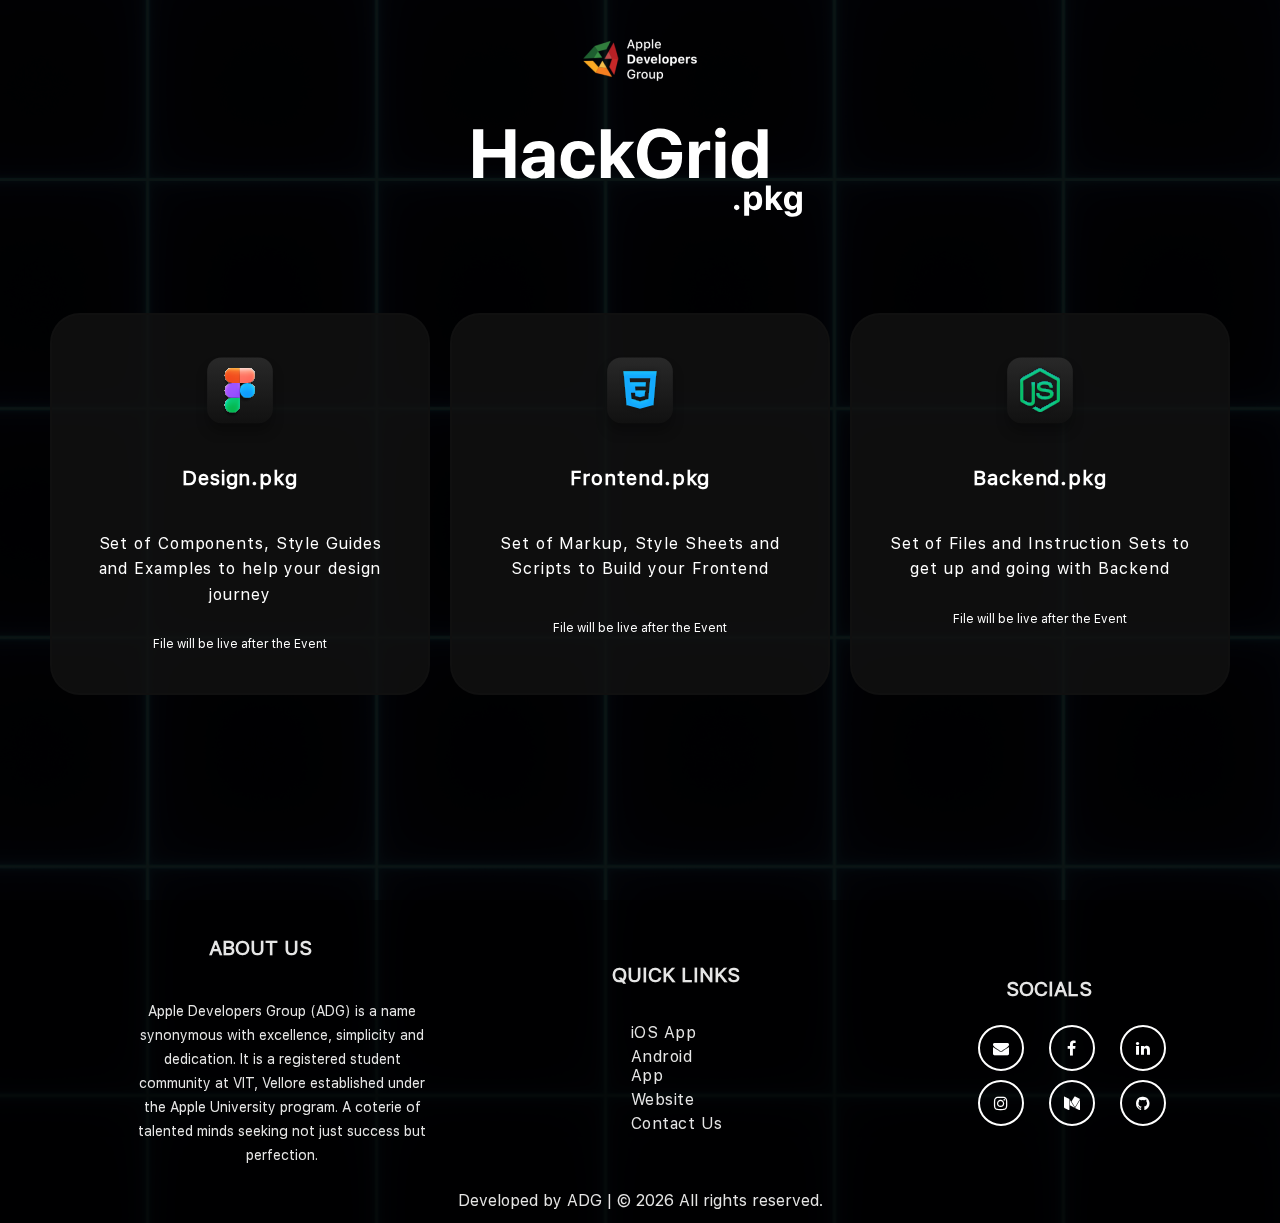
==== commit e4e2aa83: "Content Update" ====
--- a/assets.html
+++ b/assets.html
@@ -165,7 +165,7 @@
                         </defs>
                     </svg></div>
                 <div class="card-heading"><p>Frontend.pkg</p></div>
-                <div class="card-desc1"><p>Set of Components, Style Guides and Examples to help your design journey</p></div>
+                <div class="card-desc1"><p>Set of Markup, Style Sheets and Scripts to Build your Frontend</p></div>
                 <a href="#" class="btn">
                 <div class="card-btn" id="f_btn" style="display: none;">
                     <a href="#" class="btn">Download
@@ -218,7 +218,7 @@
                         </defs>
                     </svg></div>
                 <div class="card-heading"><p>Backend.pkg</p></div>
-                <div class="card-desc1"><p>Set of Components, Style Guides and Examples to help your design journey</p></div>
+                <div class="card-desc1"><p>Set of Files and Instruction Sets to get up and going with Backend</p></div>
                 <a href="#" class="btn">
                 <div class="card-btn" id="b_btn" style="display: none;">
                     Download
--- a/style.css
+++ b/style.css
@@ -291,6 +291,34 @@
   div.adglogo{
     padding-top: 7%;
   }
+  .register-btn {
+    width: 70%;
+    margin: auto;
+    background-color: #0a84ff;
+    box-shadow: 0px 0px 58px -15px rgba(10, 167, 255, 0.5);
+    border-radius: 25px;
+    padding: 15px 5px;
+    text-align: center;
+    margin-top: 80px;
+    margin-bottom: 50px;
+    font-weight: 600;
+    font-size: 20px;
+    line-height: 52px;
+    cursor: pointer;
+    color: #ffffff;
+    letter-spacing: 0.9;
+  }
+  .card-heading{
+    padding-top: 0%;
+  }
+  .card svg{
+    width: 92px;
+    height: auto;
+  }
+  .card-desc{
+    padding-top: 0;
+  }
+
 }
  
 @media screen and (min-width: 761px) and (max-width: 1224px) {
@@ -315,6 +343,23 @@
 	}
   div.adglogo{
     padding-top: 7%;
+  }
+  .register-btn {
+    width: 60%;
+    margin: auto;
+    background-color: #0a84ff;
+    box-shadow: 0px 0px 58px -15px rgba(10, 167, 255, 0.5);
+    border-radius: 25px;
+    padding: 15px 5px;
+    text-align: center;
+    margin-top: 80px;
+    margin-bottom: 50px;
+    font-weight: 600;
+    font-size: 24px;
+    line-height: 52px;
+    cursor: pointer;
+    color: #ffffff;
+    letter-spacing: 0.9;
   }
 }
 
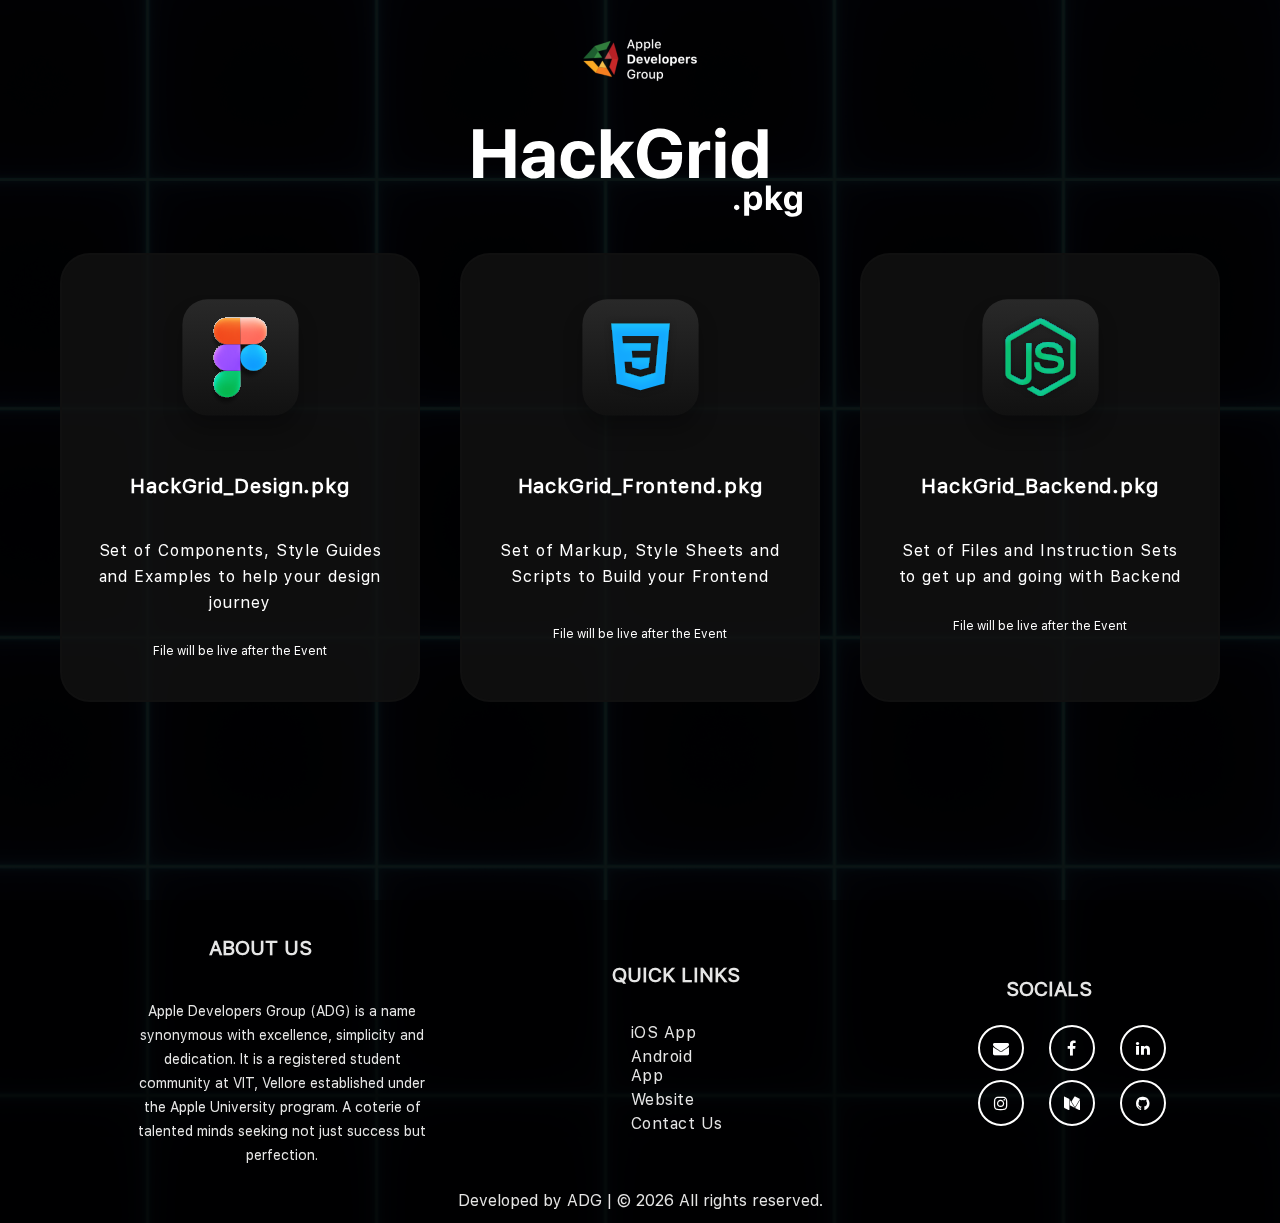
==== commit 8bb89474: "stream link updated" ====
--- a/assets.html
+++ b/assets.html
@@ -6,8 +6,10 @@
      <meta name="viewport" content="width=device-width, initial-scale=1.0">
      <link rel="icon" type="image/png" href="./../Assets/favicon logo.png">
      <link rel="stylesheet" href="https://cdnjs.cloudflare.com/ajax/libs/font-awesome/4.7.0/css/font-awesome.min.css"/>
+     <script src="download.js" async></script>
      <link rel="stylesheet" type="text/css" href="style.css">
-     <script src="download.js" async></script>
+     <link rel="icon" type="image/png" href="Assets/favicon logo.png">
+     <!-- <script src="download.js" async></script> -->
      <title>HackGrid.pkg</title>
  </head>
  <body>
@@ -27,7 +29,7 @@
             </svg>
         </a>
       </div>
-        <div class="cards">
+        <div class="cards1">
             <div class="design card1">
                 <div class="card-icon">
                     <svg width="256" height="257" viewBox="0 0 256 257" fill="none" xmlns="http://www.w3.org/2000/svg">
@@ -113,10 +115,11 @@
                     </clipPath>
                     </defs>
                     </svg></div>
-                <div class="card-heading"><p>Design.pkg</p></div>
+                <div class="card-heading"><p>HackGrid_Design.pkg</p></div>
                 <div class="card-desc1"><p>Set of Components, Style Guides and Examples to help your design journey</p></div>
-                <div class="card-btn" id="d_btn" style="display: none;">
-                  <a href="#" class="btn">Download
+                <a href="design.html" class="btn">
+                <div class="card-btn" id="d_btn" style="display: none; cursor: pointer;">
+                  Download
                 </div>
               </a>
                 <div class="countdown" id="cd">
@@ -164,7 +167,7 @@
                         </linearGradient>
                         </defs>
                     </svg></div>
-                <div class="card-heading"><p>Frontend.pkg</p></div>
+                <div class="card-heading"><p>HackGrid_Frontend.pkg</p></div>
                 <div class="card-desc1"><p>Set of Markup, Style Sheets and Scripts to Build your Frontend</p></div>
                 <a href="#" class="btn">
                 <div class="card-btn" id="f_btn" style="display: none;">
@@ -217,7 +220,7 @@
                         </linearGradient>
                         </defs>
                     </svg></div>
-                <div class="card-heading"><p>Backend.pkg</p></div>
+                <div class="card-heading"><p>HackGrid_Backend.pkg</p></div>
                 <div class="card-desc1"><p>Set of Files and Instruction Sets to get up and going with Backend</p></div>
                 <a href="#" class="btn">
                 <div class="card-btn" id="b_btn" style="display: none;">
--- a/style.css
+++ b/style.css
@@ -64,13 +64,24 @@
   border-radius: 25px;
   padding: 25px 10px;
   text-align: center;
-  margin-top: 80px;
-  margin-bottom: 50px;
+  margin-top: 50px;
   font-weight: 600;
   font-size: 21px;
   line-height: 29px;
   cursor: pointer;
   color: #ffffff;
+}
+p.note {
+  display: block;
+  text-align: center;
+  margin-top: 0%;
+  margin-bottom: 50px;
+  font-weight: 400;
+  font-size: 16px;
+  color: #ffffff;
+  letter-spacing: 1;
+  padding: 5%;
+  padding-top: 1%;
 }
 
 input[type=] .btn {
@@ -136,9 +147,16 @@
 .cards {
   display: flex;
   justify-content: space-around;
-  padding: 90px 40px 0;
+  padding: 70px 40px 0;
   padding-bottom: 50px;
 }
+.cards1 {
+  display: flex;
+  justify-content: space-around;
+  padding: 30px 40px 0;
+  padding-bottom: 50px;
+}
+
 
 .card {
   color: #ffffff;
@@ -163,11 +181,29 @@
   align-items: center;
   padding: 40px 30px 30px 30px;
   border: 2px solid rgba(17, 17, 17, 0.8);
-  width: 380px;
+  width: 30%;
   height: auto;
 }
 
-.card:hover {
+.card1 svg{
+  width: 155px !important;
+  height: auto !important;
+}
+
+.card2 {
+  color: #ffffff;
+  display: flex;
+  flex-direction: column;
+  border-radius: 30px;
+  align-items: center;
+  /* padding: 0px 30px 30px 30px; */
+  width: 40%; 
+  height: auto;
+  background: rgba(17, 17, 17, 0.8);
+  padding: 5%;
+  padding-left: 5%;
+}
+.card:hover, .card1:hover {
   border: 2px solid #0a84ff;
 }
 
@@ -184,6 +220,16 @@
   line-height: 23.87px;
   text-align: center;
 }
+.card-headingD {
+  font-weight: 600;
+  padding: 20px 0;
+  font-size: 36px;
+  letter-spacing: 0.9px;
+  line-height: 23.87px;
+  text-align: center;
+  margin-top: -50px;
+}
+
 
 .card-desc {
   padding: 20px 0;
@@ -194,6 +240,21 @@
   text-align: center;
 }
 
+.card-join {
+  padding: 20px 0;
+  font-size: 18px;
+  font-weight: 800;
+  letter-spacing: 0.9px;
+  line-height: 25.62px;
+  text-align: center;
+}
+
+.card-desc2D{
+  font-size: 22px;
+  opacity: 80%;
+
+}
+
 .card-desc1 {
   padding: 20px 0;
   font-size: 16px;
@@ -222,6 +283,20 @@
   border: 1px solid #0a84ff;
 }
 
+.card-btnD {
+  background-color: #0a84ff;
+  width: 80%;
+  border-radius: 12px;
+  padding: 10px 5px;
+  text-align: center;
+  margin: 20px 35px;
+  border: 1px solid #0a84ff;
+  height: auto;
+  font-size: 24px;
+  padding: 5%;
+  border-radius: 15px;
+}
+
 .btn {
   color: #fff;
   text-decoration: none;
@@ -253,7 +328,7 @@
 
 
 @media screen and (max-width: 1023px) {
-  .cards {
+  .cards, .cards1 {
     flex-direction: column;
   }
   .hackgrid{
@@ -283,7 +358,7 @@
 	width: 90%;
 	margin-top: 0px;
   }
-  .card, .card1{
+  .card, .card1, .card2{
 	  margin-bottom: 50px;
     width: auto;
     height: auto;
@@ -300,7 +375,7 @@
     padding: 15px 5px;
     text-align: center;
     margin-top: 80px;
-    margin-bottom: 50px;
+    margin-bottom: 10px;
     font-weight: 600;
     font-size: 20px;
     line-height: 52px;
@@ -318,6 +393,21 @@
   .card-desc{
     padding-top: 0;
   }
+  .card-headingD{
+    font-size: 24px;
+  }
+  .card-icon_download svg{
+    width: 70%;
+    align-items: center;
+    align-self: center;
+    margin-left: 15%;
+  }
+  .card-desc2D{
+    font-size: 18px;
+  }
+  .card-btnD{
+    font-size: 16px;
+  }
 
 }
  
@@ -325,7 +415,7 @@
 	.card, .card1{
 		width: 60%;
 	}
-	.cards{
+	.cards, .cards1{
 		align-items: center;
 		align-content: center;
 	}
@@ -353,13 +443,32 @@
     padding: 15px 5px;
     text-align: center;
     margin-top: 80px;
-    margin-bottom: 50px;
+    margin-bottom: 10px;
     font-weight: 600;
     font-size: 24px;
     line-height: 52px;
     cursor: pointer;
     color: #ffffff;
     letter-spacing: 0.9;
+  }
+  .card-headingD{
+    font-size: 24px;
+  }
+  .card-icon_download svg{
+    width: 70%;
+    align-items: center;
+    align-self: center;
+    margin-left: 15%;
+  }
+  .card-desc2D{
+    font-size: 18px;
+  }
+  .card-btnD{
+    font-size: 16px;
+  }
+  .card2{
+    width: 60%;
+    height: auto;
   }
 }
 
@@ -775,7 +884,7 @@
 }
 
 @media screen and (max-width: 1200px) {
-  .cards {
+  .cards, .cards1 {
     flex-direction: column;
   }
 }
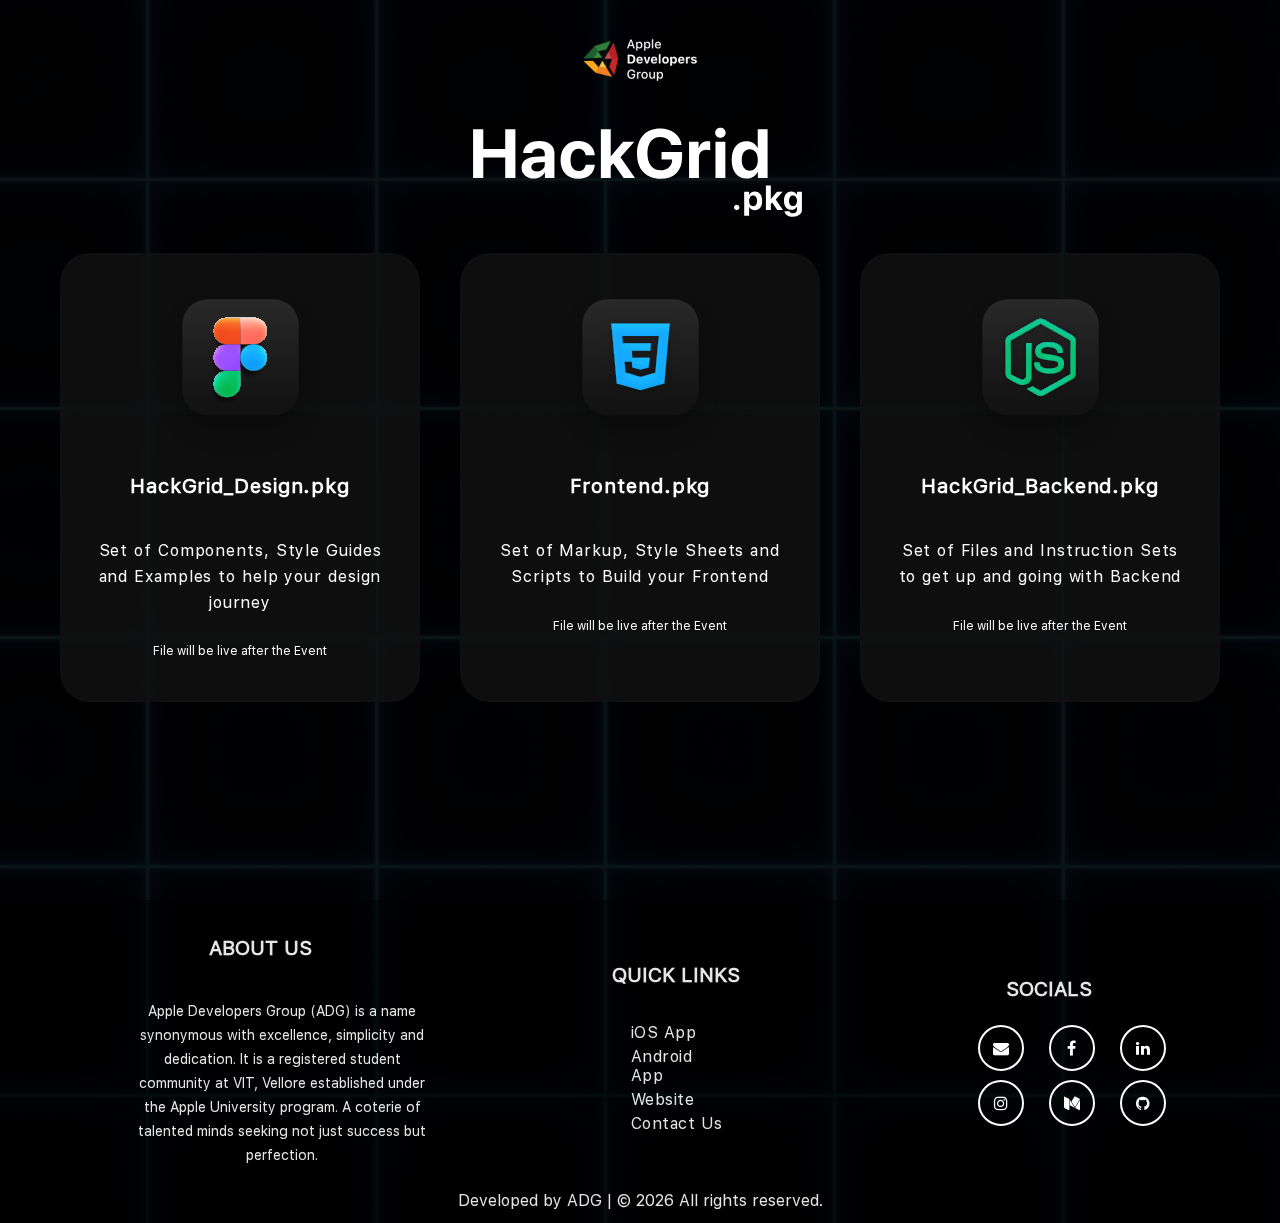
==== commit dcfaad04: "Frontend Assets" ====
--- a/assets.html
+++ b/assets.html
@@ -167,12 +167,12 @@
                         </linearGradient>
                         </defs>
                     </svg></div>
-                <div class="card-heading"><p>HackGrid_Frontend.pkg</p></div>
+                <div class="card-heading"><p>Frontend.pkg</p></div>
                 <div class="card-desc1"><p>Set of Markup, Style Sheets and Scripts to Build your Frontend</p></div>
-                <a href="#" class="btn">
-                <div class="card-btn" id="f_btn" style="display: none;">
-                    <a href="#" class="btn">Download
-                </div>
+                <a href="frontend.html" class="btn">
+                  <div class="card-btn" id="f_btn" style="display: none; cursor: pointer;">
+                    Download
+                  </div>
               </a>
                 <div class="countdown" id="cf">
                     <p class="text">File will be live after the Event</p>
